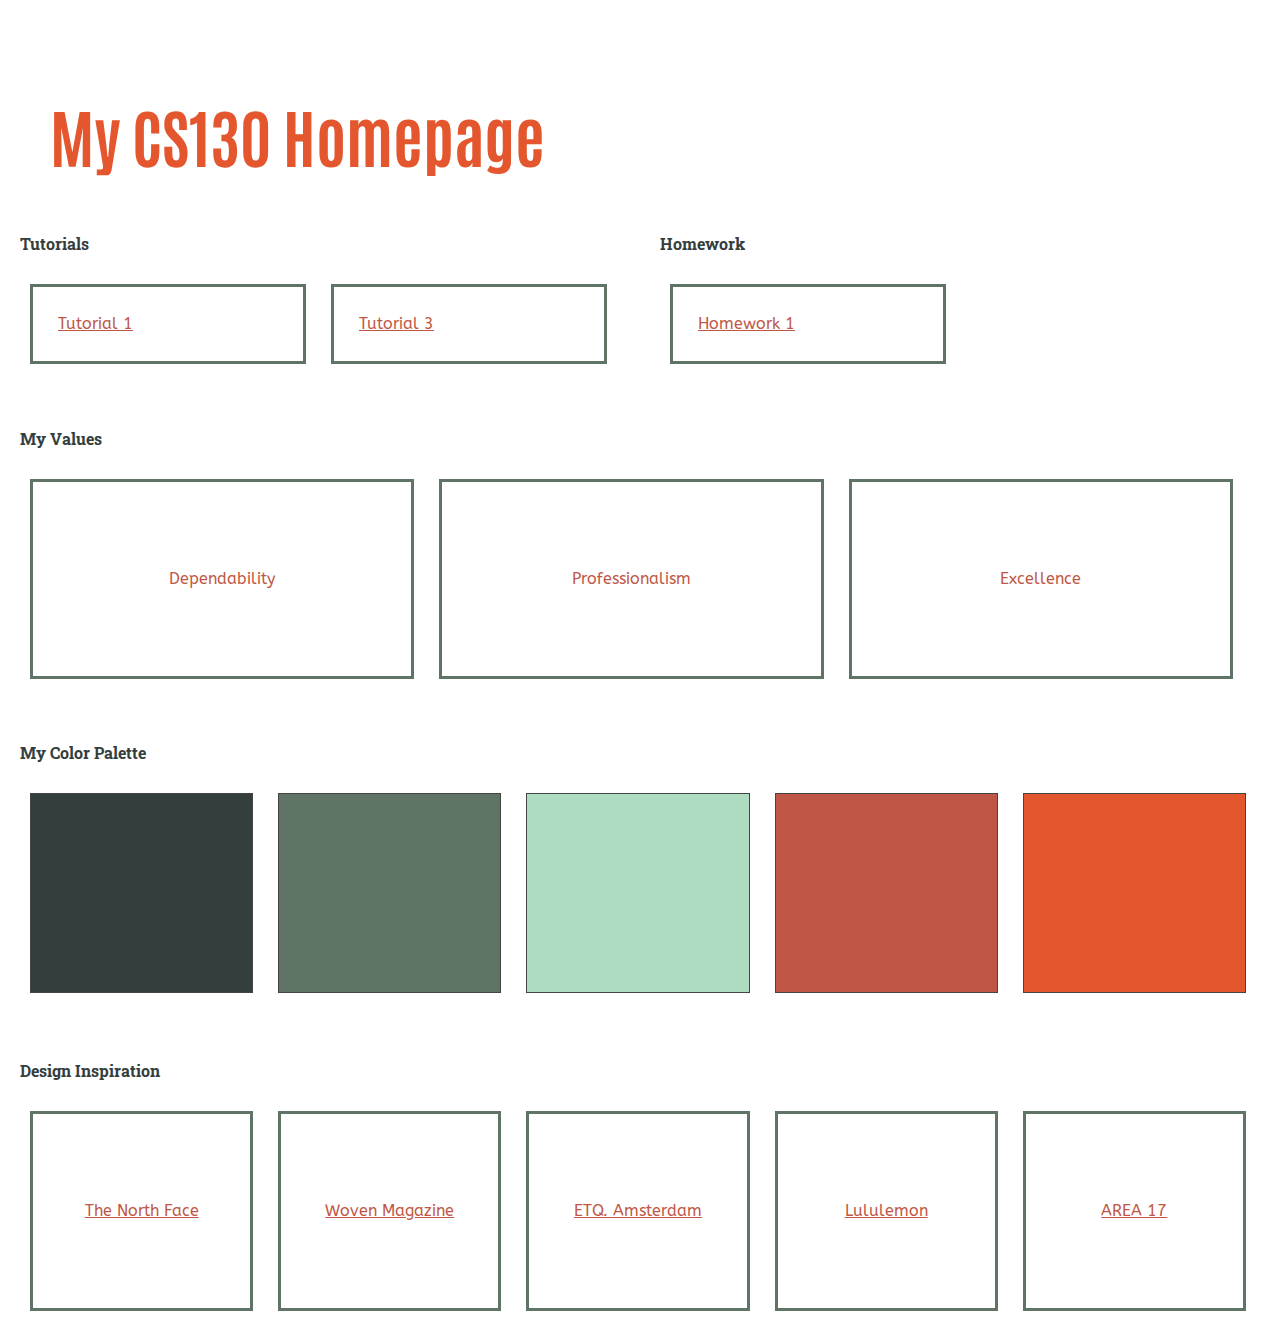
==== index.html @ 599eba87 "Checking in my Tutorial 4 files" ====
<html lang="en">
   <head>
        <!-- stylesheets and metadata go here -->
       <title>My CS130 Homepage</title>       
       <link rel="stylesheet" href="style.css">
       <link rel="preconnect" href="https://fonts.gstatic.com"> 
        <link href="https://fonts.googleapis.com/css2?family=ABeeZee&family=Antonio:wght@700&family=Roboto+Slab:wght@500&display=swap" rel="stylesheet">
   </head>
   <body>
       <!-- HTML content tags go here. Change anything you want! -->
       <header>
           <h1>My CS130 Homepage</h1>
       </header> 
       <main>
            <section id="tutorials">
                <h2>Tutorials</h2>
                            <a class="tutorial1" href="/tutorial01/" title="Tutorial 01">Tutorial 1</a>
                            <a class="tutorial3" href="/tutorial03/" title="Tutorial 03">Tutorial 3</a>
            </section>
            <section id="homework">
                <h2>Homework</h2>
                    <a class="hw01" href="/hw01/" title="Homework 01">Homework 1</a>
            </section>
            <section id="values">
                <h2>My Values</h2>
                    <div class="adjective-1">
                        <p>Dependability</p>
                    </div>
                    <div class="adjective-2">
                        <p>Professionalism</p>
                    </div>
                    <div class="adjective-3">
                        <p>Excellence</p>
                    </div>
            </section>
            <section id="colors">
                <h2>My Color Palette</h2>
                    <div class="color1"></div>
                    <div class="color2"></div>
                    <div class="color3"></div>
                    <div class="color4"></div>
                    <div class="color5"></div>
            </section>
            <section id="inspiration">
                <h2>Design Inspiration</h2>
                    <div class="button-1">
                        <a href="https://www.thenorthface.com">The North Face</a>
                    </div>
                    <div class="button-2">
                        <a href="https://wovenmagazine.com">Woven Magazine</a>
                    </div>
                    <div class="button-3">
                        <a href="https://www.etq-amsterdam.com">ETQ. Amsterdam</a>
                    </div>
                    <div class="button-4">
                        <a href="https://shop.lululemon.com">Lululemon</a>
                    </div>
                    <div class="button-5">
                        <a href="https://area17.com">AREA 17</a>
                    </div>
            </section>
        </main>
   </body>
</html>
---- style.css ----
* {
    box-sizing: border-box;
}

body {
    margin: 0px;
    font-family: 'ABeeZee', sans-serif;
}

main {
    display: grid;
    grid-template-columns: 1fr 1fr;
    grid-template-rows: 1fr 1fr 1fr 1fr;
    grid-template-areas:
       "a b"
       "c c"
       "d d"
       "e e";
    height: 90vh;
    width: 100vw;
}

/* h2 {
    justify-content: center;
    align-self: center;
} */

/* section {
    display: inline-flex;
    justify-content: center;
    align-self: center;
} */

#tutorials {
    grid-area: a;
}

#tutorials h2 {
    margin-bottom: 20px;
}

#tutorials a {
    display: inline-flex;
    width: 46%;
    padding: 25px;
    margin: 10px;
    height: auto;
    border: solid 3px #607466;
    /* background-color: #607466; */
    color: #C05746;
}

#homework {
    grid-area: b;
}

#homework h2 {
    margin-bottom: 20px;
}

#homework a {
    display: inline-flex;
    width: 46%;
    padding: 25px;
    margin: 10px;
    height: auto;
    border: solid 3px #607466;
    /* background-color: #607466; */
    color: #C05746;
}

#values {
    grid-area: c;
    align-items: center;
    justify-content: center;
}

#values h2 {
    margin-bottom: 20px;
}

#values div {
    display: inline-flex;
    width: 31%;
    height: 200px;
    justify-content: center;
    align-items: center;
    border: solid 3px #607466;
    margin: 10px;
}

#values p {
    color: #C05746;
}

#colors {
    grid-area: d;
    align-items: center;
    justify-content: center;
}

#colors div {
    display: inline-flex;
    width: 18%;
    height: 200px;
    border: solid 1px #444;
    margin: 10px;
}

#colors h2 {
    margin-bottom: 20px;
}

/* .color1, .color2, .color3, .color4, .color5 {
    height: 200px;
    border: solid 1px #444;
} */

.color1 {
    background: #343E3D;
  }
  
  .color2 {
    background: #607466;
  }
  
  .color3 {
    background: #AEDCC0;
  }
  
  .color4 {
    background: #C05746;
  }
  
  .color5 {
    background: #E4572E;
  }

#inspiration {
    grid-area: e;
    align-items: center;
    justify-content: center;
}

#inspiration h2 {
    margin-bottom: 20px;
}

#inspiration div {
    display: inline-flex;
    width:18%;
    height: 200px;
    justify-content: center;
    align-items: center;
    border: solid 3px #607466;
    margin: 10px;
}

#inspiration a {
    color: #C05746;
}

header {
    background-image: url("https://atcrump.files.wordpress.com/2016/03/building-structure-1-sumit-mehndiratta.jpg");
    background-attachment: fixed;
    background-size: cover;
    height: 200px;
    background-repeat: no-repeat;
    background-position: top center;
    font-family: 'Antonio', sans-serif;
    padding: 10px;
    width: 100%;
    color: #E4572E;
    padding: 50px;
    font-size: xx-large;
}

section {
    padding: 20px;
}

main h2 {
    font-family: 'Roboto Slab', serif;
    font-size: medium;
    color: #343E3D;
}

p, a {
    line-height: 1.5em;
    color: #607466;
}
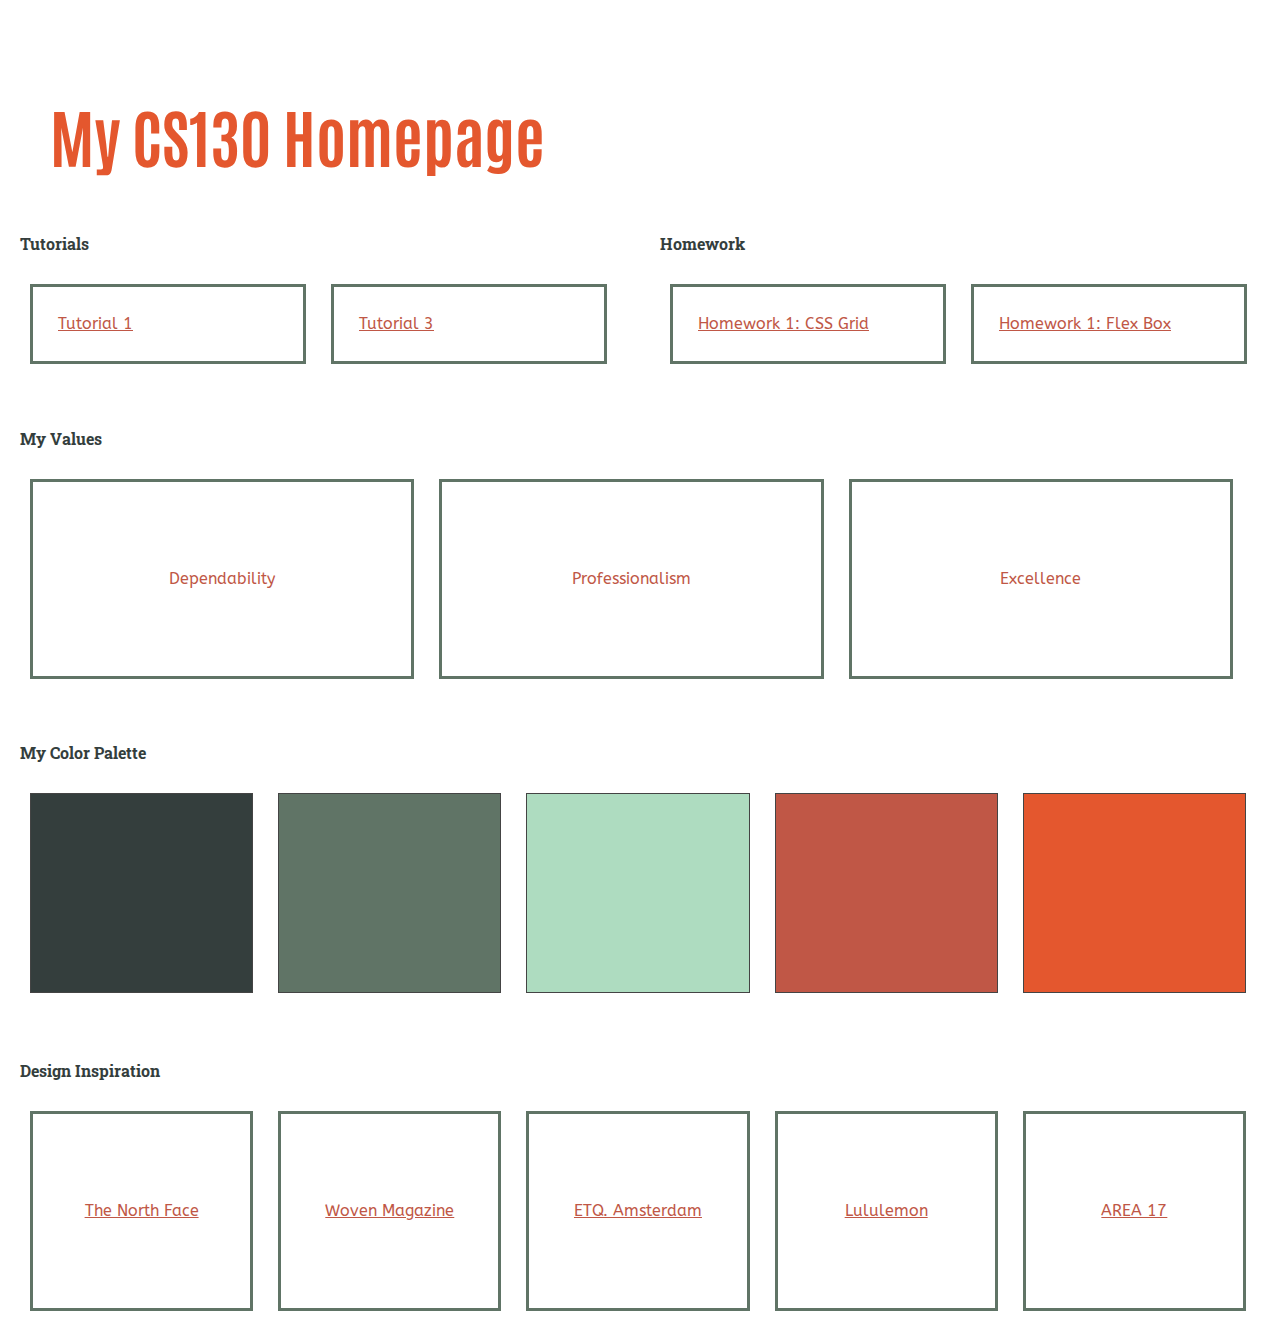
==== commit 15ab485c: "Fixing my Tutorial 4 again" ====
--- a/index.html
+++ b/index.html
@@ -14,12 +14,13 @@
        <main>
             <section id="tutorials">
                 <h2>Tutorials</h2>
-                            <a class="tutorial1" href="/tutorial01/" title="Tutorial 01">Tutorial 1</a>
-                            <a class="tutorial3" href="/tutorial03/" title="Tutorial 03">Tutorial 3</a>
+                            <a class="tutorial1" href="https://mollyfburke.github.io/cs130-coursework/tutorial01/index.html" title="Tutorial 01">Tutorial 1</a>
+                            <a class="tutorial3" href="https://mollyfburke.github.io/cs130-coursework/tutorial03/index.html" title="Tutorial 03">Tutorial 3</a>
             </section>
             <section id="homework">
                 <h2>Homework</h2>
-                    <a class="hw01" href="/hw01/" title="Homework 01">Homework 1</a>
+                    <a class="hw01part01" href="https://mollyfburke.github.io/cs130-coursework/hw01/01_cssgrid/index.html" title="Homework 01 part 1">Homework 1: CSS Grid</a>
+                    <a class="hw01part02" href="https://mollyfburke.github.io/cs130-coursework/hw01/02_flexbox/index.html" title="Homework 01 part 2">Homework 1: Flex Box</a>
             </section>
             <section id="values">
                 <h2>My Values</h2>
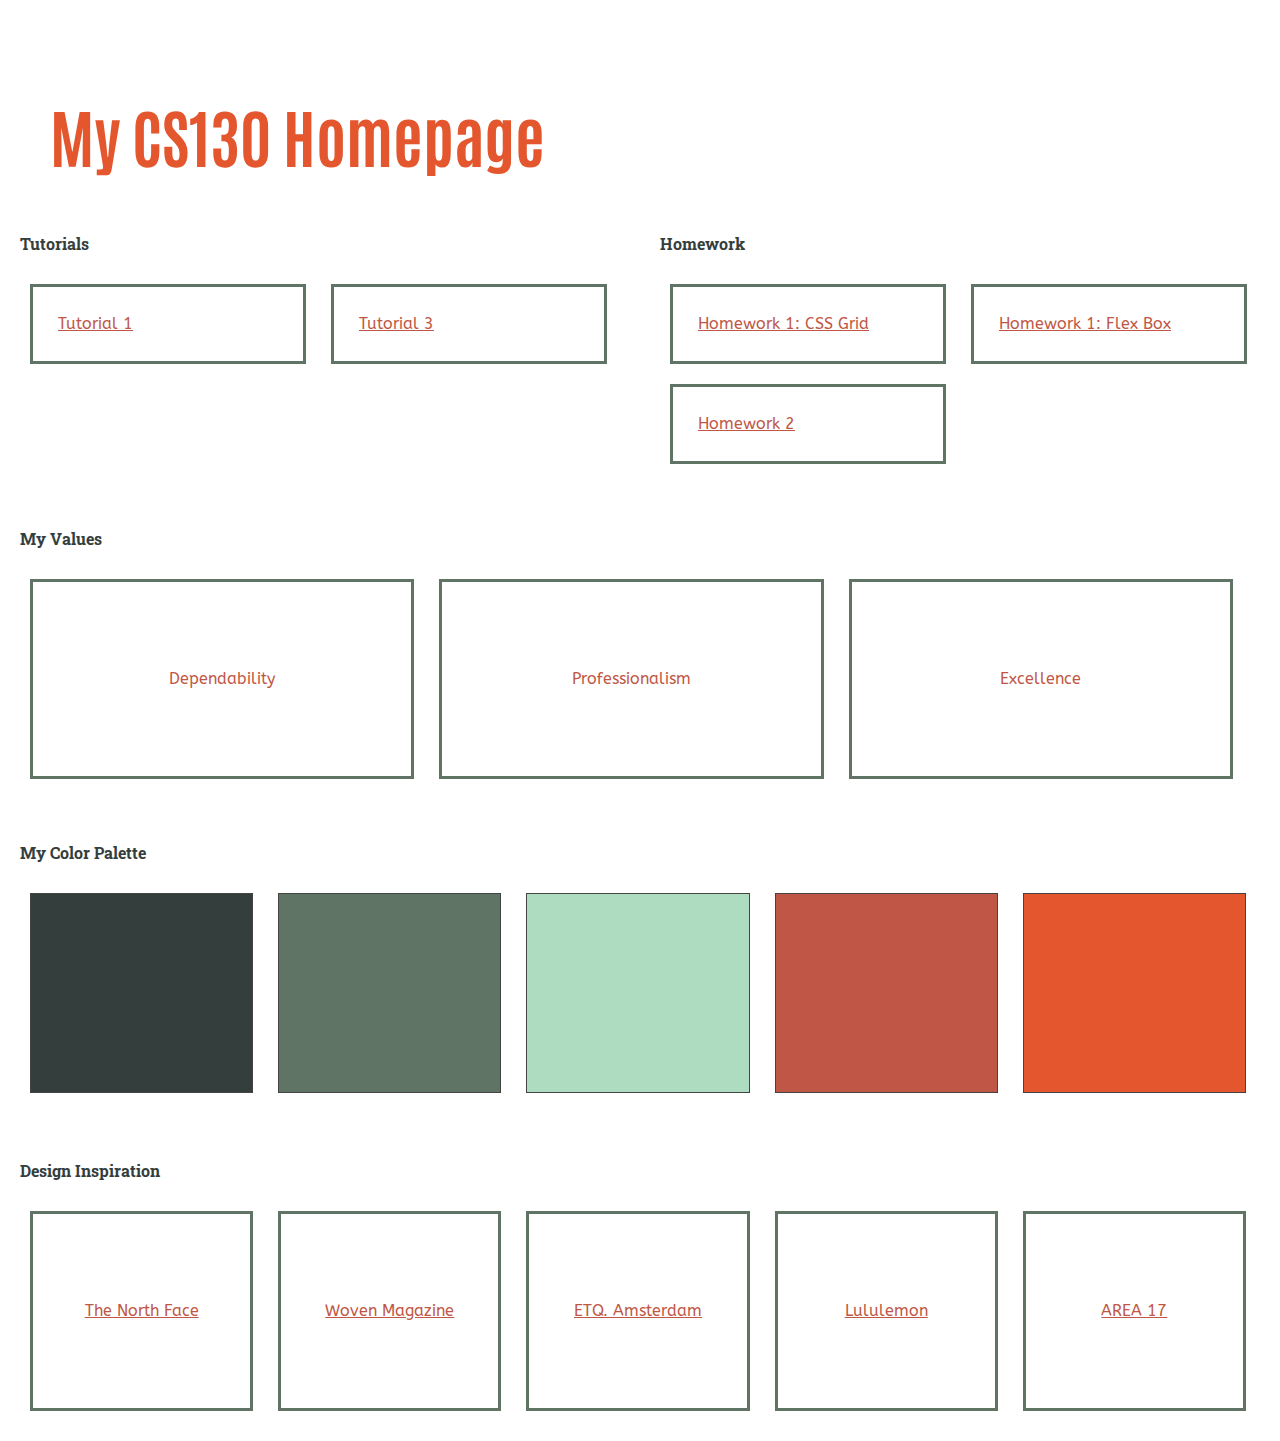
==== commit 84154eda: "Updating homepage with hw02" ====
--- a/index.html
+++ b/index.html
@@ -21,6 +21,8 @@
                 <h2>Homework</h2>
                     <a class="hw01part01" href="https://mollyfburke.github.io/cs130-coursework/hw01/01_cssgrid/index.html" title="Homework 01 part 1">Homework 1: CSS Grid</a>
                     <a class="hw01part02" href="https://mollyfburke.github.io/cs130-coursework/hw01/02_flexbox/index.html" title="Homework 01 part 2">Homework 1: Flex Box</a>
+                    <a class="hw02" href="https://mollyfburke.github.io/cs130-coursework/hw02/index.html" title="Homework 02">Homework 2</a>
+
             </section>
             <section id="values">
                 <h2>My Values</h2>
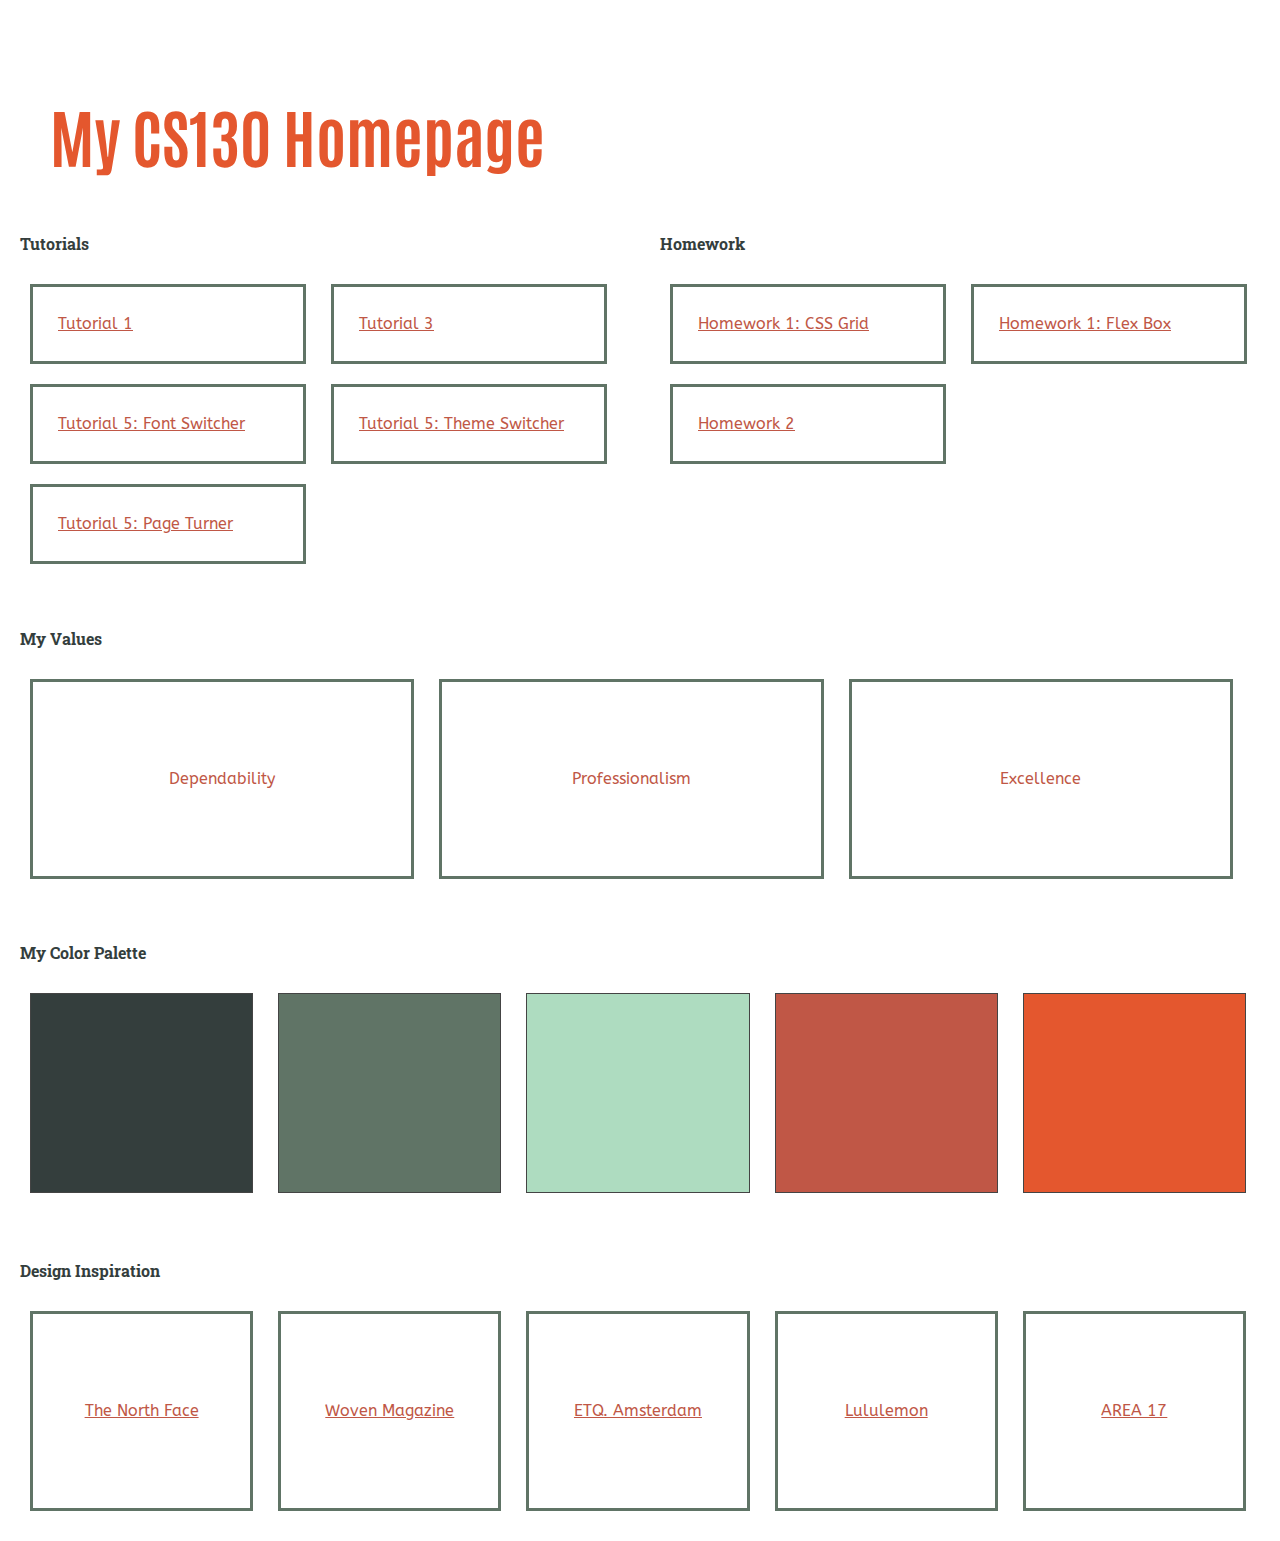
==== commit f8f101d4: "Updating homepage with tutorial05" ====
--- a/index.html
+++ b/index.html
@@ -16,6 +16,9 @@
                 <h2>Tutorials</h2>
                             <a class="tutorial1" href="https://mollyfburke.github.io/cs130-coursework/tutorial01/index.html" title="Tutorial 01">Tutorial 1</a>
                             <a class="tutorial3" href="https://mollyfburke.github.io/cs130-coursework/tutorial03/index.html" title="Tutorial 03">Tutorial 3</a>
+                            <a class="tutorial5pt1" href="https://mollyfburke.github.io/cs130-coursework/tutorial05/font-switcher/index.html" title="Tutorial 05 part 1">Tutorial 5: Font Switcher</a>
+                            <a class="tutorial5pt2" href="https://mollyfburke.github.io/cs130-coursework/tutorial05/theme-switcher/index.html" title="Tutorial 05 part 2">Tutorial 5: Theme Switcher</a>
+                            <a class="tutorial5pt3" href="https://mollyfburke.github.io/cs130-coursework/tutorial05/page-turner/index.html" title="Tutorial 05 part 3">Tutorial 5: Page Turner</a>
             </section>
             <section id="homework">
                 <h2>Homework</h2>
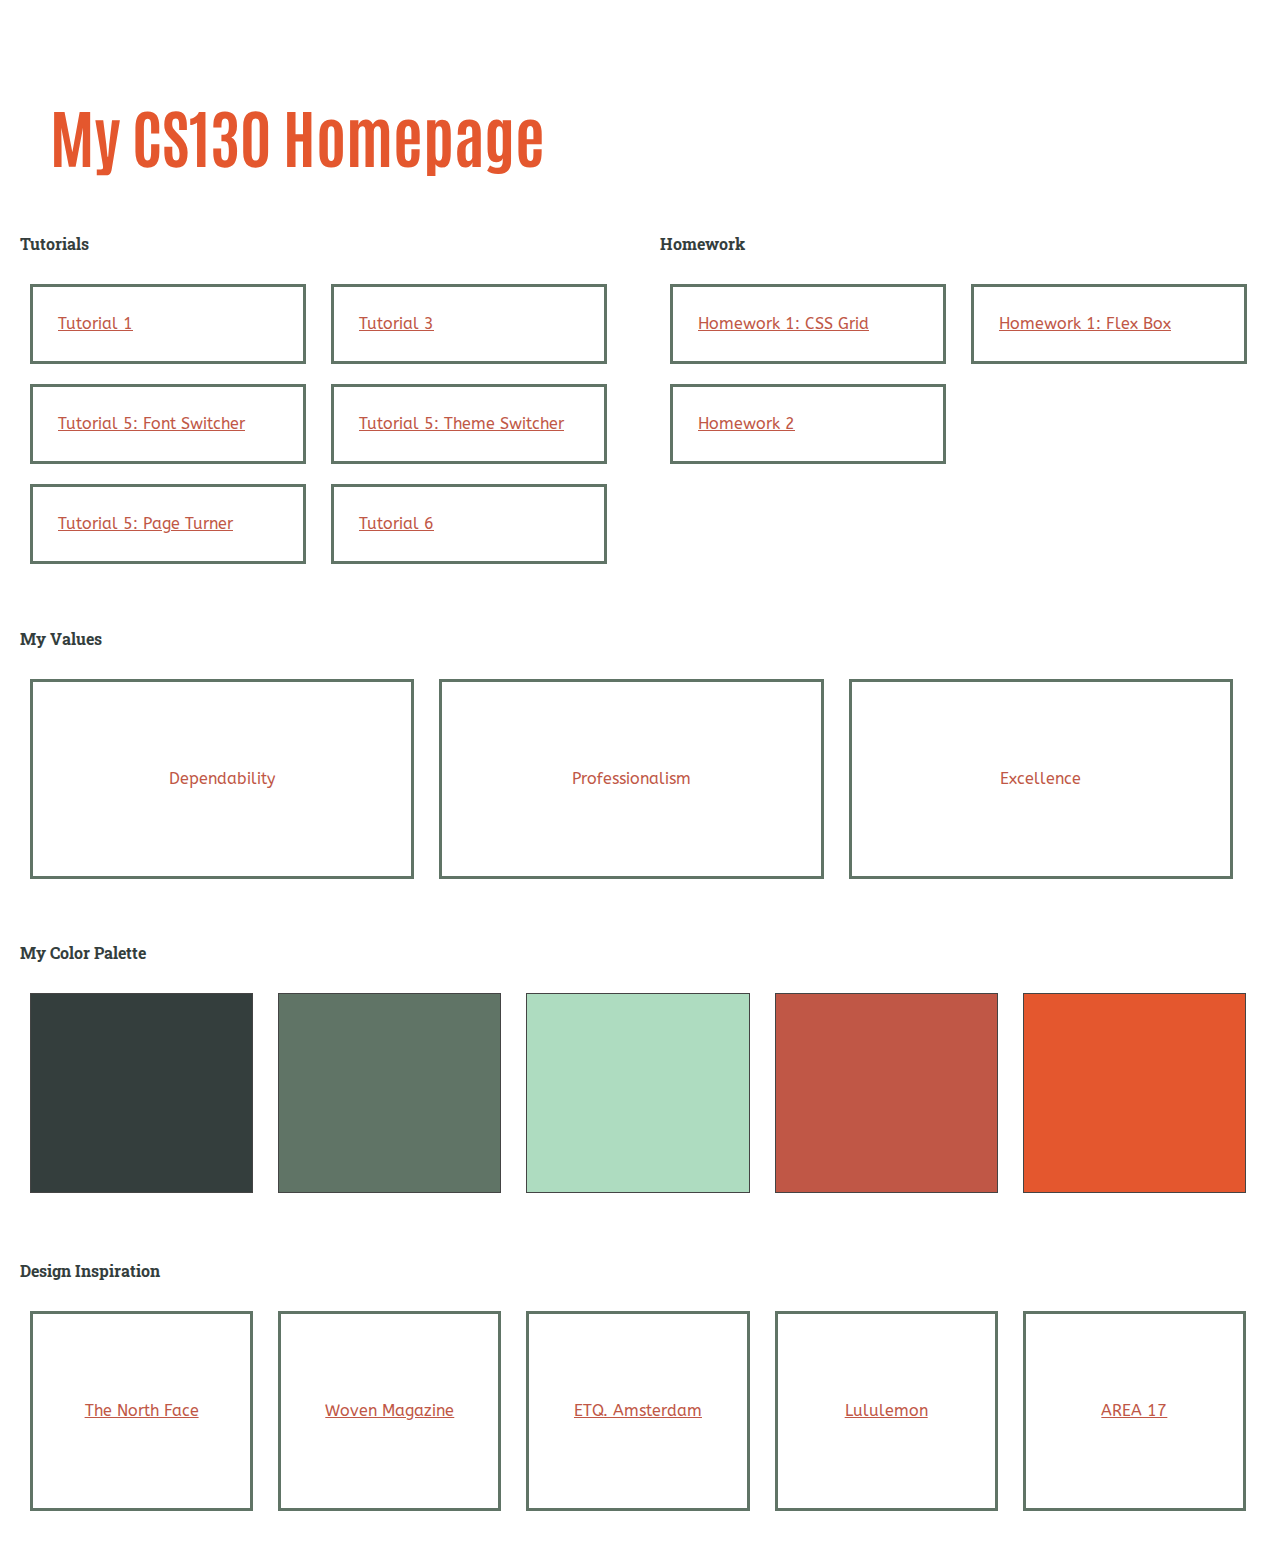
==== commit 082ea671: "Updating the homepage with tutorial06 to the repo" ====
--- a/index.html
+++ b/index.html
@@ -19,7 +19,8 @@
                             <a class="tutorial5pt1" href="https://mollyfburke.github.io/cs130-coursework/tutorial05/font-switcher/index.html" title="Tutorial 05 part 1">Tutorial 5: Font Switcher</a>
                             <a class="tutorial5pt2" href="https://mollyfburke.github.io/cs130-coursework/tutorial05/theme-switcher/index.html" title="Tutorial 05 part 2">Tutorial 5: Theme Switcher</a>
                             <a class="tutorial5pt3" href="https://mollyfburke.github.io/cs130-coursework/tutorial05/page-turner/index.html" title="Tutorial 05 part 3">Tutorial 5: Page Turner</a>
-            </section>
+                            <a class="tutorial6" href="https://mollyfburke.github.io/cs130-coursework/tutorial06/index.html" title="Tutorial 06">Tutorial 6</a>
+             </section>
             <section id="homework">
                 <h2>Homework</h2>
                     <a class="hw01part01" href="https://mollyfburke.github.io/cs130-coursework/hw01/01_cssgrid/index.html" title="Homework 01 part 1">Homework 1: CSS Grid</a>
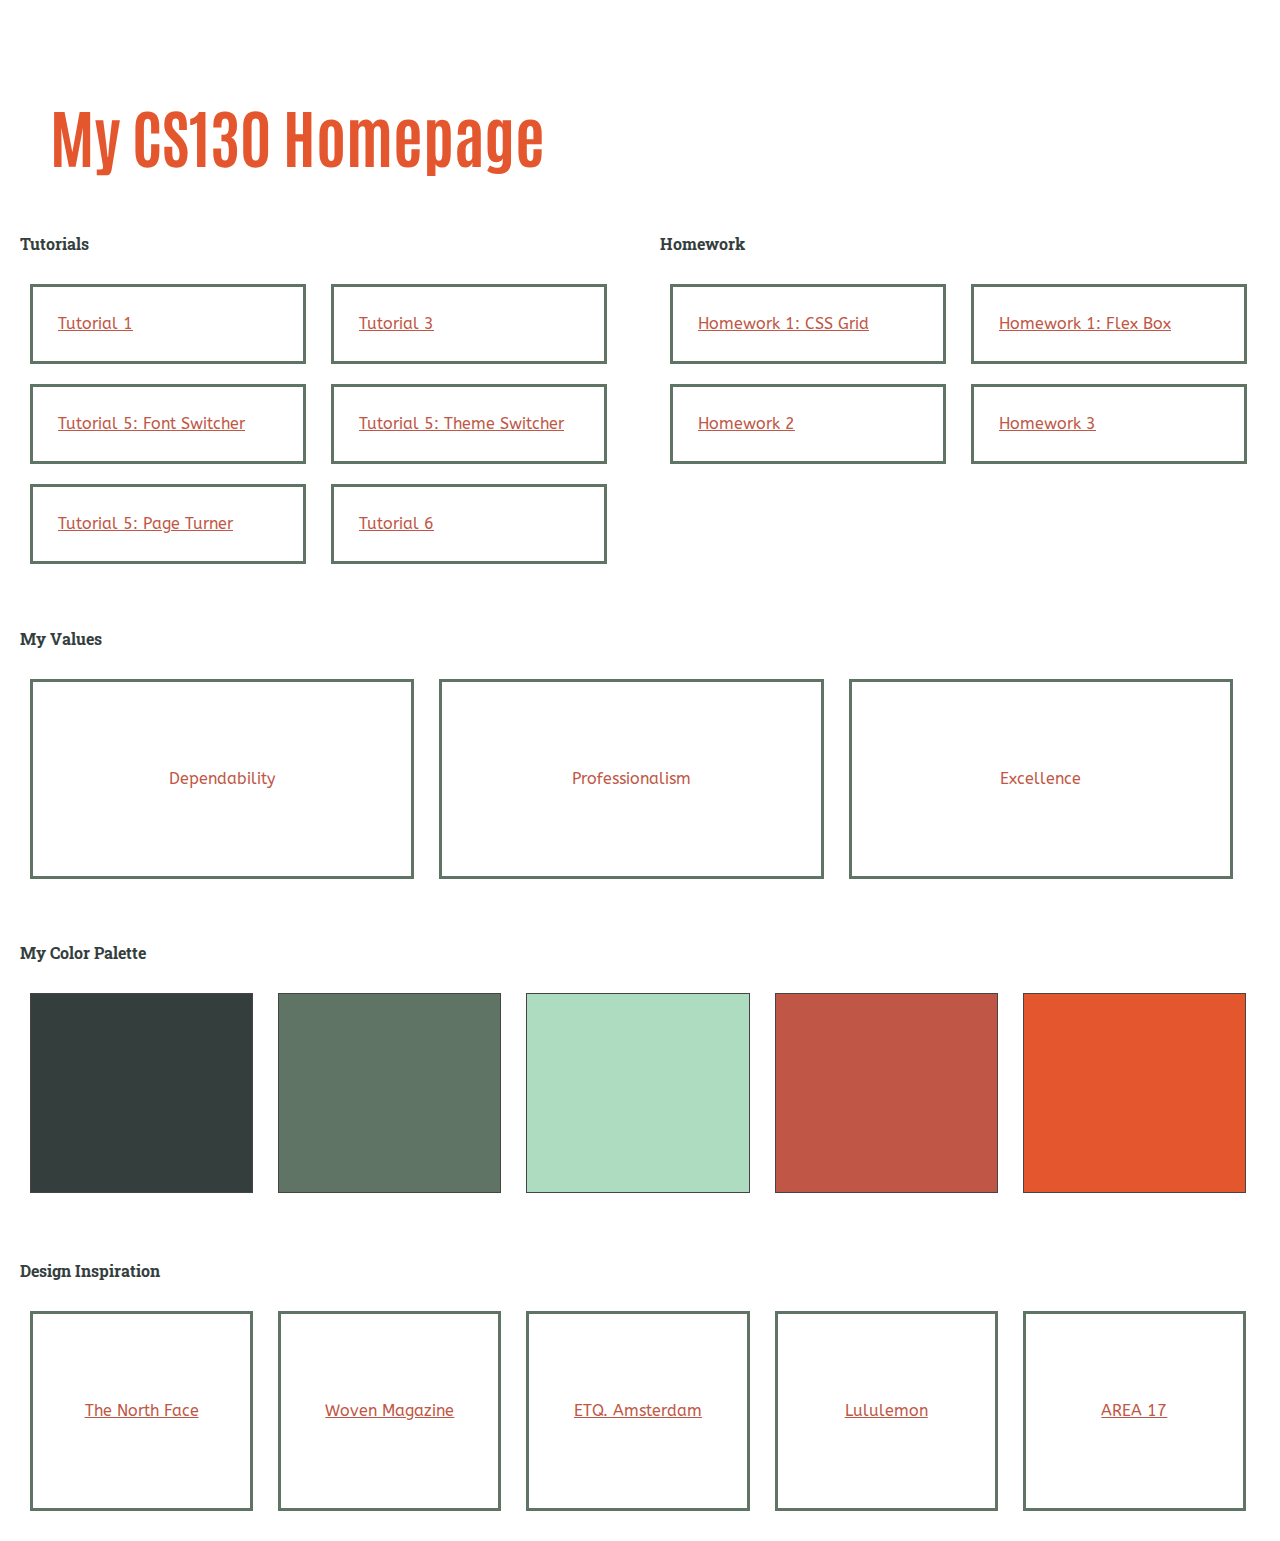
==== commit 56f741e0: "Updating homepage with hw03" ====
--- a/index.html
+++ b/index.html
@@ -26,7 +26,7 @@
                     <a class="hw01part01" href="https://mollyfburke.github.io/cs130-coursework/hw01/01_cssgrid/index.html" title="Homework 01 part 1">Homework 1: CSS Grid</a>
                     <a class="hw01part02" href="https://mollyfburke.github.io/cs130-coursework/hw01/02_flexbox/index.html" title="Homework 01 part 2">Homework 1: Flex Box</a>
                     <a class="hw02" href="https://mollyfburke.github.io/cs130-coursework/hw02/index.html" title="Homework 02">Homework 2</a>
-
+                    <a class="hw03" href="https://mollyfburke.github.io/cs130-coursework/hw03/index.html" title="Homework 03">Homework 3</a>
             </section>
             <section id="values">
                 <h2>My Values</h2>
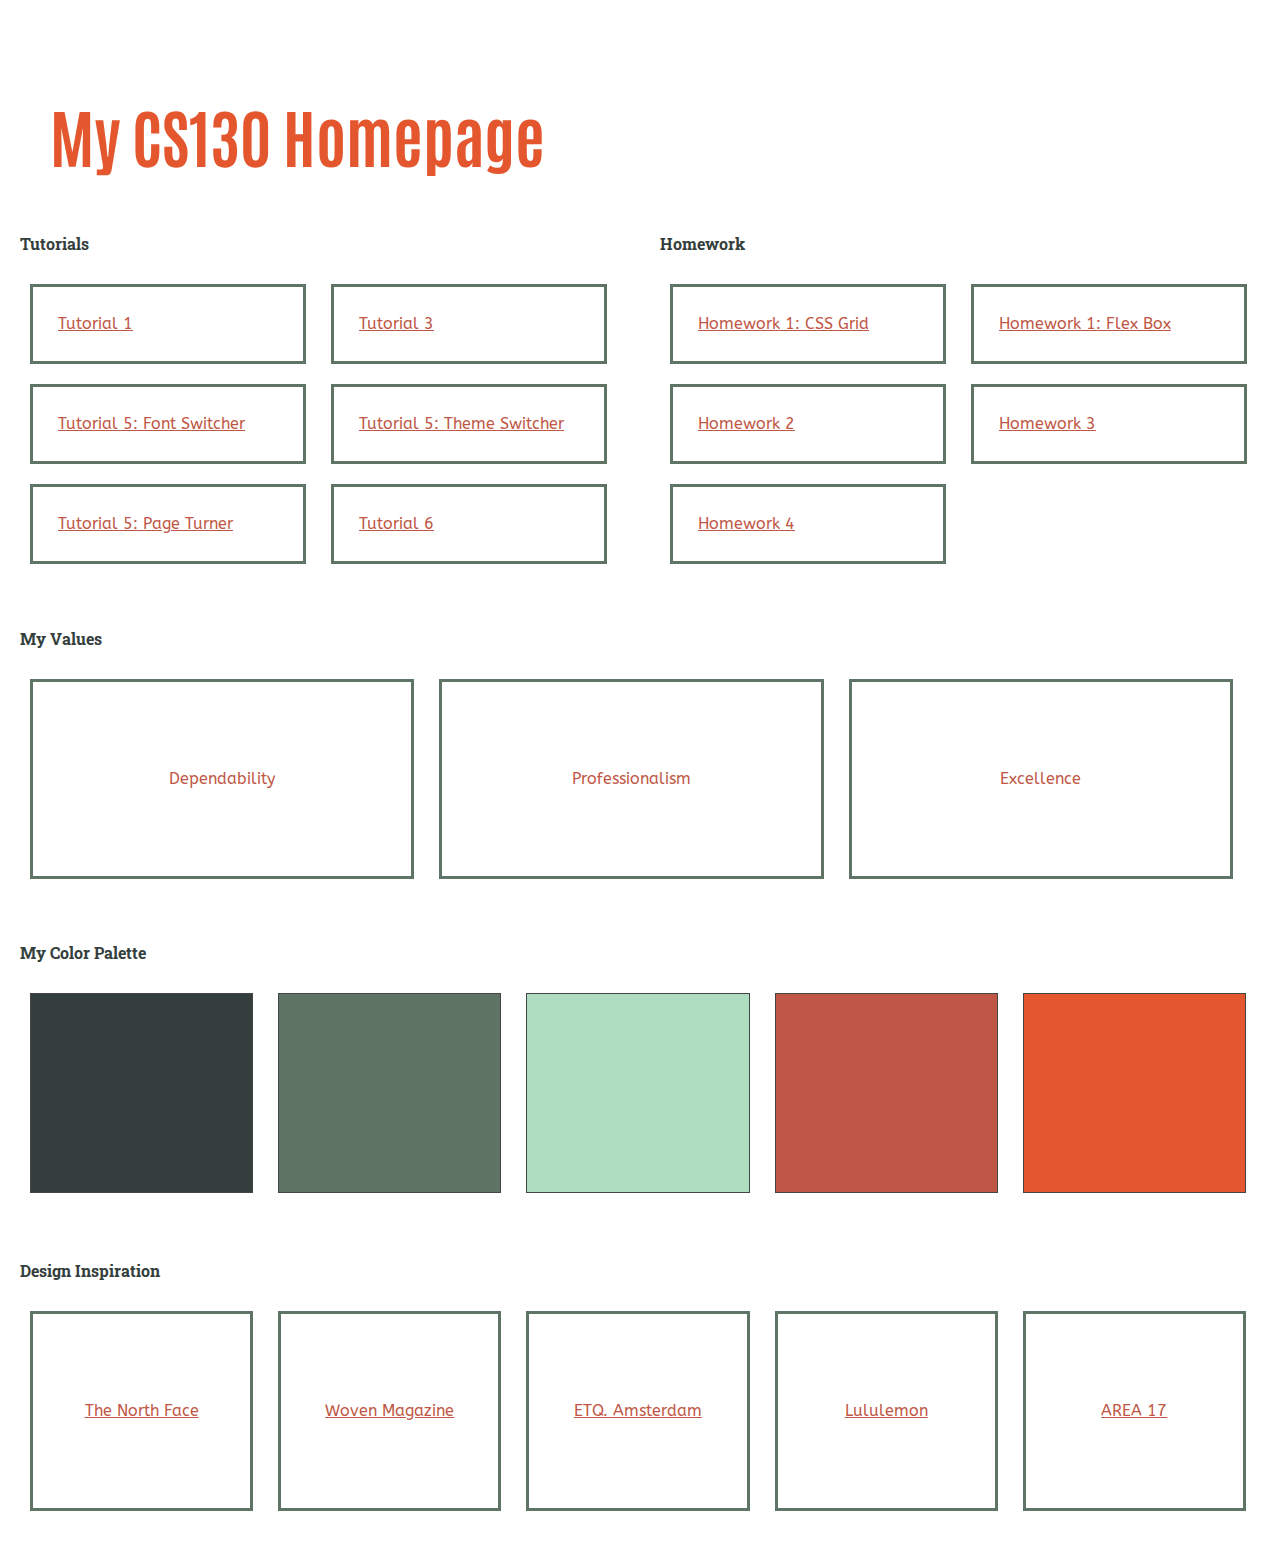
==== commit f5f3f321: "Adding hw04 to homepage" ====
--- a/index.html
+++ b/index.html
@@ -27,6 +27,7 @@
                     <a class="hw01part02" href="https://mollyfburke.github.io/cs130-coursework/hw01/02_flexbox/index.html" title="Homework 01 part 2">Homework 1: Flex Box</a>
                     <a class="hw02" href="https://mollyfburke.github.io/cs130-coursework/hw02/index.html" title="Homework 02">Homework 2</a>
                     <a class="hw03" href="https://mollyfburke.github.io/cs130-coursework/hw03/index.html" title="Homework 03">Homework 3</a>
+                    <a class="hw04" href="https://mollyfburke.github.io/cs130-coursework/hw04/your_task/index.html" title="Homework 04">Homework 4</a>
             </section>
             <section id="values">
                 <h2>My Values</h2>
